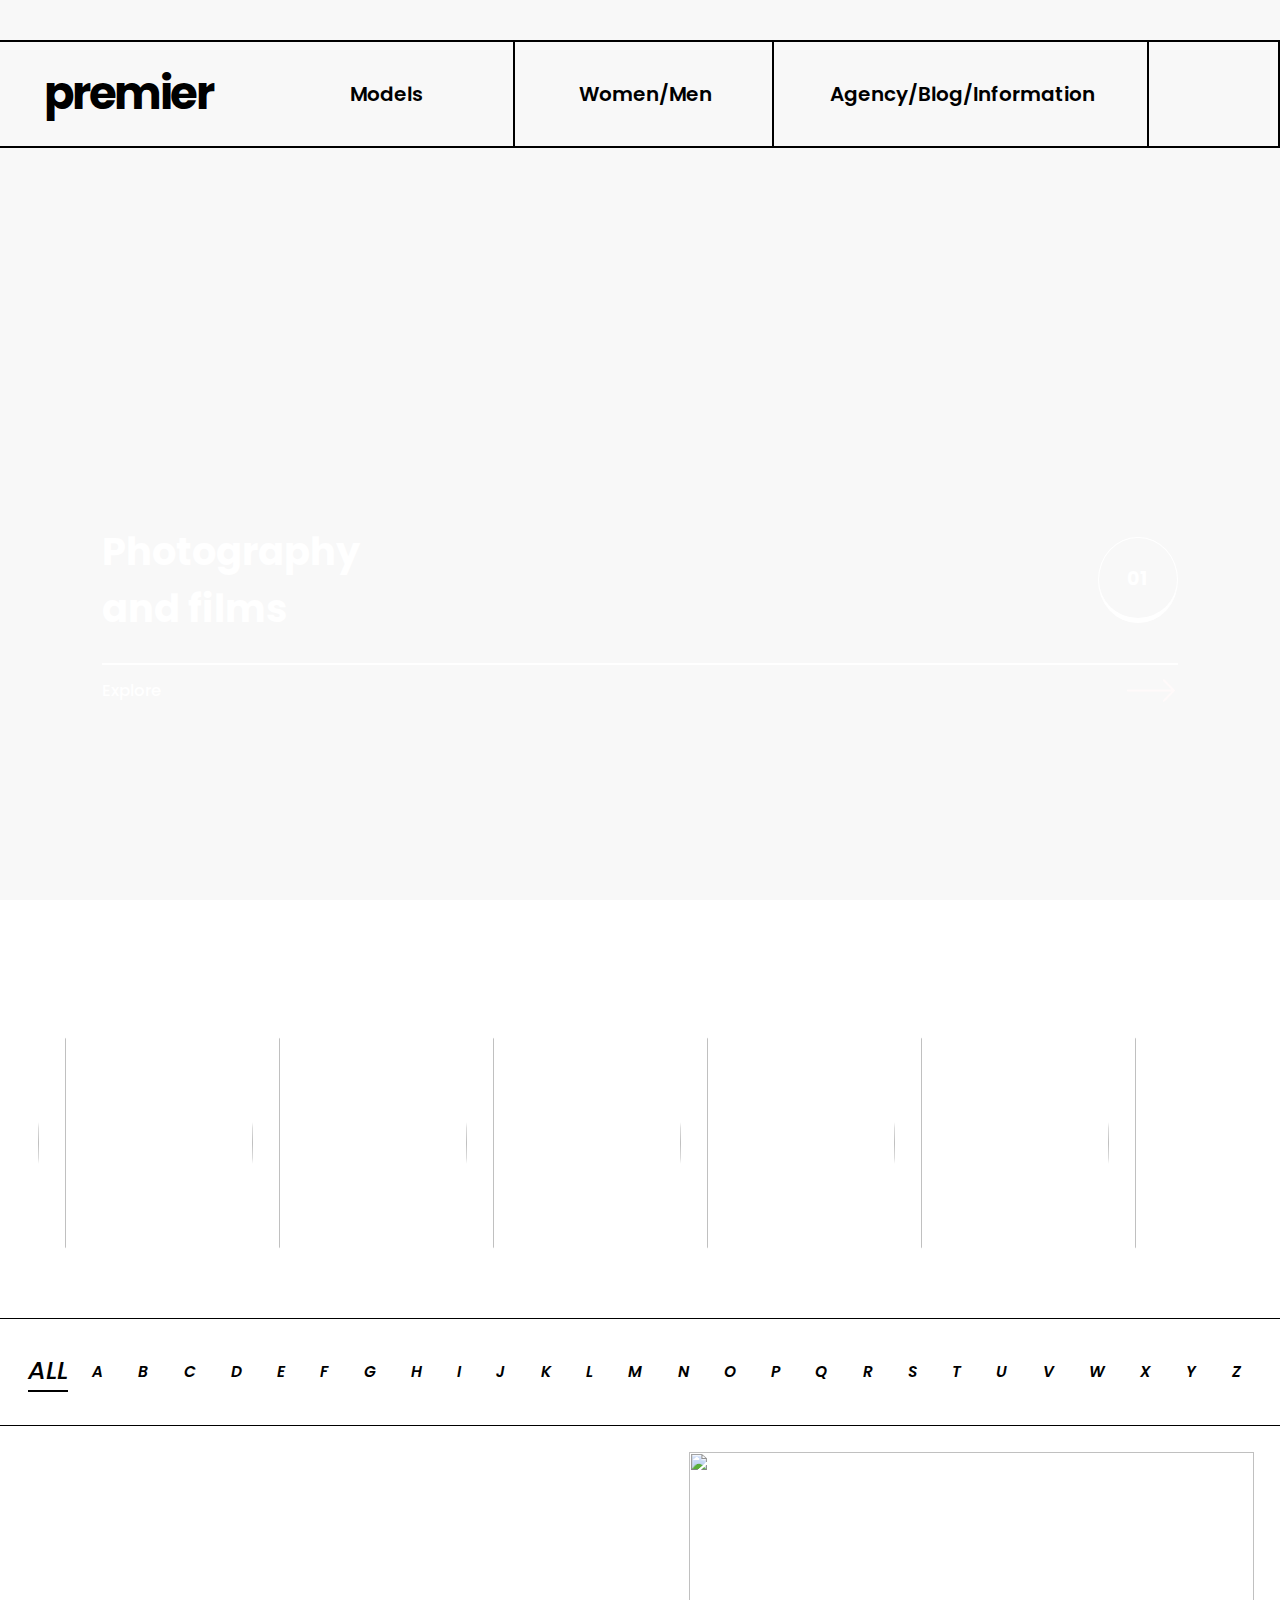
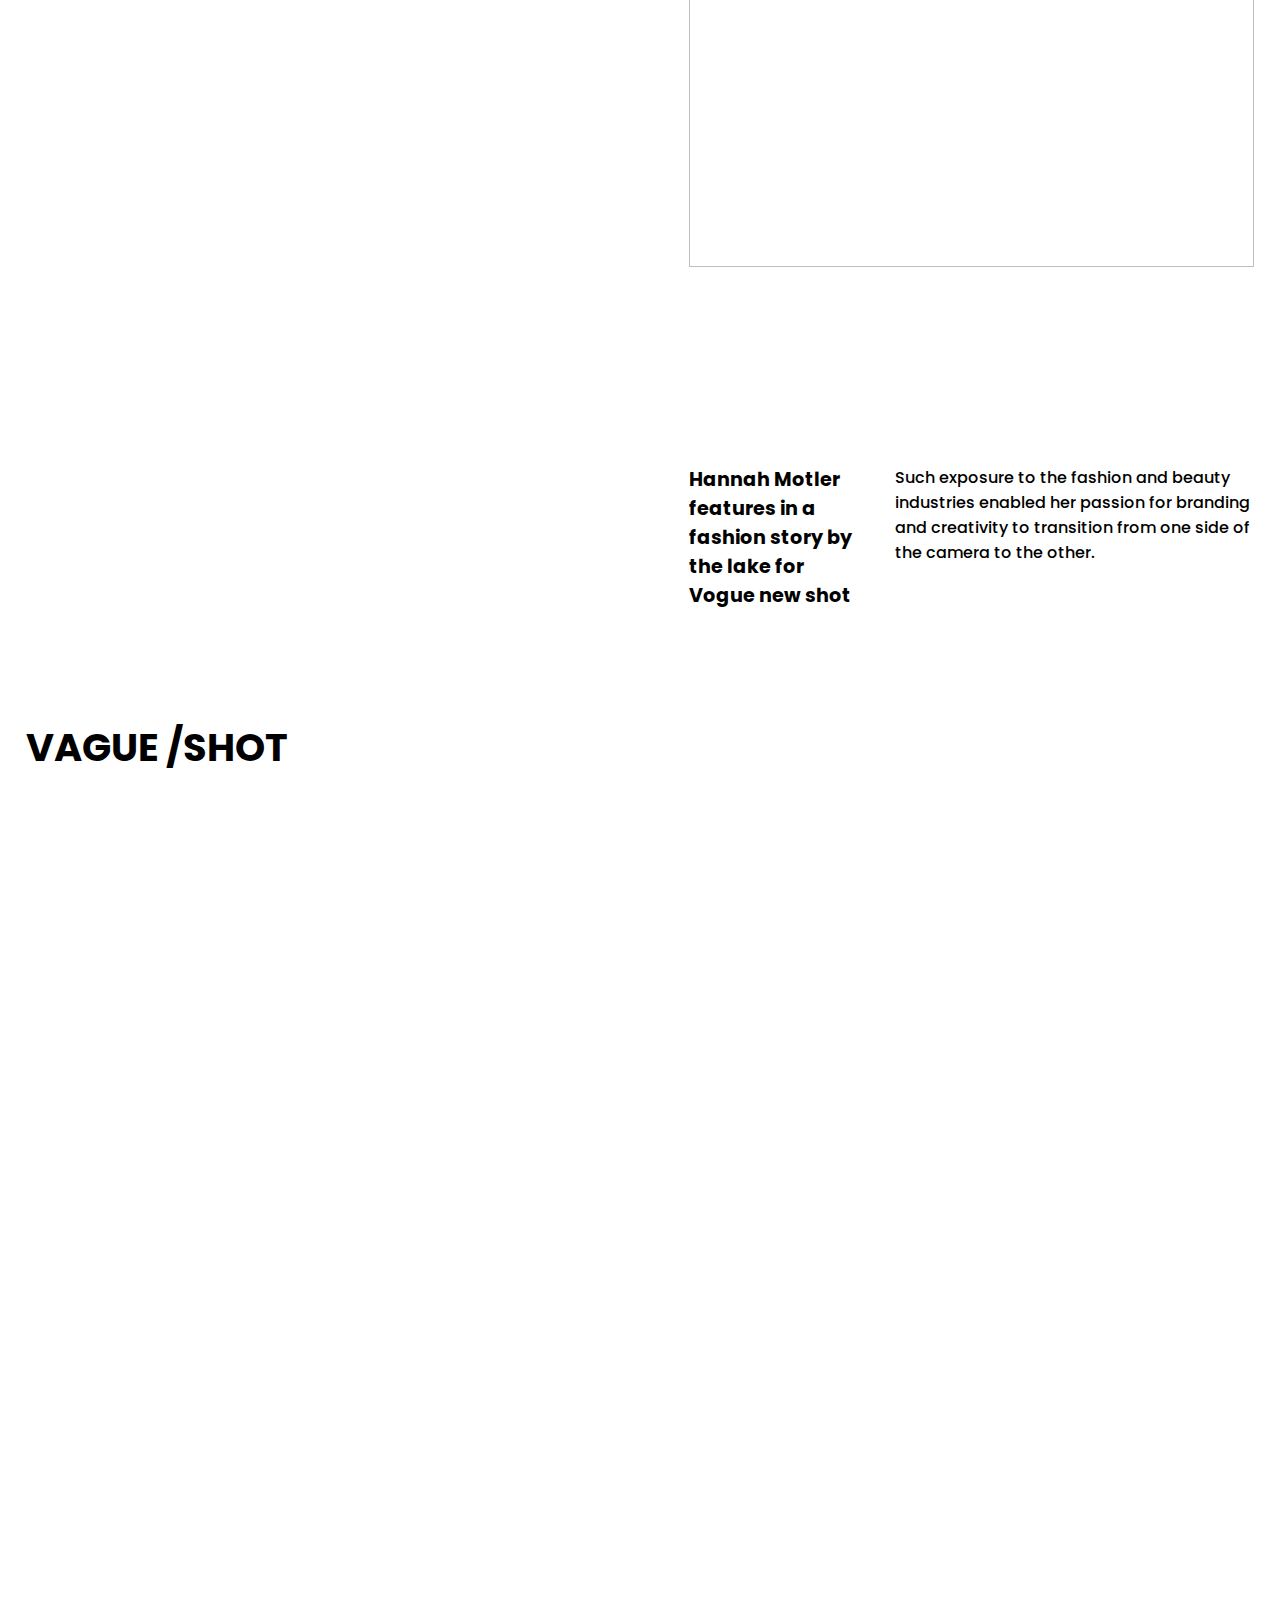
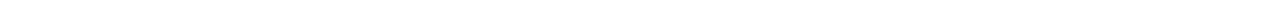
==== Project4/index.html @ aa0d3ef7 "update project4" ====
<!DOCTYPE html>
<html lang="en">
<head>
    <meta charset="UTF-8">
    <meta name="viewport" content="width=device-width, initial-scale=1.0">
    <link rel="stylesheet" href="style.css">
    <link
    href="https://cdn.jsdelivr.net/npm/remixicon@4.2.0/fonts/remixicon.css"
    rel="stylesheet"
    />
    <link rel="preconnect" href="https://fonts.googleapis.com">
    <link rel="preconnect" href="https://fonts.gstatic.com" crossorigin>
    <link href="https://fonts.googleapis.com/css2?family=Poppins:ital,wght@0,100;0,200;0,300;0,400;0,500;0,600;0,700;0,800;0,900;1,100;1,200;1,300;1,400;1,500;1,600;1,700;1,800;1,900&display=swap" rel="stylesheet">
    <title>Document</title>
</head>
<body>
    <div id="main">
        <div id="nav">
            <h1>premier</h1>
            <h2>Models</h2>
            <h2>Women/Men</h2>
            <h2>Agency/Blog/Information</h2>
            <h2><i class="ri-search-line"></i></h2>

        </div>
        <div id="center">
            <div id="content">
                <video autoplay loop muted src="video.mp4"></video>
                <div id="overlay">
                    <div id="over1">
                        <h1>Photography <br>and films</h1>
                        <h2>01</h2>
                    </div>
                    <div id="over2">
                        <h4>Explore</h4>
                        <img src="arrow.png" alt="">
                    </div>
                </div>
            </div>
        </div>
        <div id="scroll">
            <div id="container">
            <img src="https://images.unsplash.com/photo-1534528741775-53994a69daeb?q=80&w=1528&auto=format&fit=crop&ixlib=rb-4.0.3&ixid=M3wxMjA3fDB8MHxwaG90by1wYWdlfHx8fGVufDB8fHx8fA%3D%3D" alt="">
            <img src="https://images.unsplash.com/photo-1492106087820-71f1a00d2b11?q=80&w=1374&auto=format&fit=crop&ixlib=rb-4.0.3&ixid=M3wxMjA3fDB8MHxwaG90by1wYWdlfHx8fGVufDB8fHx8fA%3D%3D" alt="">
            <img src="https://images.unsplash.com/photo-1488426862026-3ee34a7d66df?q=80&w=1374&auto=format&fit=crop&ixlib=rb-4.0.3&ixid=M3wxMjA3fDB8MHxwaG90by1wYWdlfHx8fGVufDB8fHx8fA%3D%3D" alt="">
            <img src="https://images.unsplash.com/photo-1529626455594-4ff0802cfb7e?q=80&w=1374&auto=format&fit=crop&ixlib=rb-4.0.3&ixid=M3wxMjA3fDB8MHxwaG90by1wYWdlfHx8fGVufDB8fHx8fA%3D%3D" alt="">
            <img src="https://images.unsplash.com/photo-1513956589380-bad6acb9b9d4?q=80&w=1374&auto=format&fit=crop&ixlib=rb-4.0.3&ixid=M3wxMjA3fDB8MHxwaG90by1wYWdlfHx8fGVufDB8fHx8fA%3D%3D" alt="">
            <img src="https://images.unsplash.com/photo-1632765854612-9b02b6ec2b15?q=80&w=1372&auto=format&fit=crop&ixlib=rb-4.0.3&ixid=M3wxMjA3fDB8MHxwaG90by1wYWdlfHx8fGVufDB8fHx8fA%3D%3D" alt="">
            </div>
            <div id="container">
            <img src="https://images.unsplash.com/photo-1534528741775-53994a69daeb?q=80&w=1528&auto=format&fit=crop&ixlib=rb-4.0.3&ixid=M3wxMjA3fDB8MHxwaG90by1wYWdlfHx8fGVufDB8fHx8fA%3D%3D" alt="">
            <img src="https://images.unsplash.com/photo-1492106087820-71f1a00d2b11?q=80&w=1374&auto=format&fit=crop&ixlib=rb-4.0.3&ixid=M3wxMjA3fDB8MHxwaG90by1wYWdlfHx8fGVufDB8fHx8fA%3D%3D" alt="">
            <img src="https://images.unsplash.com/photo-1488426862026-3ee34a7d66df?q=80&w=1374&auto=format&fit=crop&ixlib=rb-4.0.3&ixid=M3wxMjA3fDB8MHxwaG90by1wYWdlfHx8fGVufDB8fHx8fA%3D%3D" alt="">
            <img src="https://images.unsplash.com/photo-1529626455594-4ff0802cfb7e?q=80&w=1374&auto=format&fit=crop&ixlib=rb-4.0.3&ixid=M3wxMjA3fDB8MHxwaG90by1wYWdlfHx8fGVufDB8fHx8fA%3D%3D" alt="">
            <img src="https://images.unsplash.com/photo-1513956589380-bad6acb9b9d4?q=80&w=1374&auto=format&fit=crop&ixlib=rb-4.0.3&ixid=M3wxMjA3fDB8MHxwaG90by1wYWdlfHx8fGVufDB8fHx8fA%3D%3D" alt="">
            <img src="https://images.unsplash.com/photo-1632765854612-9b02b6ec2b15?q=80&w=1372&auto=format&fit=crop&ixlib=rb-4.0.3&ixid=M3wxMjA3fDB8MHxwaG90by1wYWdlfHx8fGVufDB8fHx8fA%3D%3D" alt="">
            </div>
            
        </div>
        <div id="alphabet">
            <h5>ALL</h5>
            <h6>A</h6>
            <h6>B</h6>
            <h6>C</h6>
            <h6>D</h6>
            <h6>E</h6>
            <h6>F</h6>
            <h6>G</h6>
            <h6>H</h6>
            <h6>I</h6>
            <h6>J</h6>
            <h6>K</h6>
            <h6>L</h6>
            <h6>M</h6>
            <h6>N</h6>
            <h6>O</h6>
            <h6>P</h6>
            <h6>Q</h6>
            <h6>R</h6>
            <h6>S</h6>
            <h6>T</h6>
            <h6>U</h6>
            <h6>V</h6>
            <h6>W</h6>
            <h6>X</h6>
            <h6>Y</h6>
            <h6>Z</h6>
        </div>
        <div id="page2">
            <div id="page2-part1">
                <h1>VAGUE /SHOT </h1>
            </div>
            <div id="page2-part2">
                <img src="https://images.unsplash.com/photo-1508186225823-0963cf9ab0de?q=80&w=1374&auto=format&fit=crop&ixlib=rb-4.0.3&ixid=M3wxMjA3fDB8MHxwaG90by1wYWdlfHx8fGVufDB8fHx8fA%3D%3D" alt="">
                <div id="page2-text">
                    <h3>Hannah Motler <br>features in a <br>fashion story by <br> the lake for <br> Vogue new shot </h3>
                    <h4>Such exposure to the fashion and beauty industries enabled her passion for branding and creativity to transition from one side of the camera to the other.</h4>
                </div>
            </div>
        </div>
        <div id="page3">
            <div id="page3-part1"></div>
            <div id="page3-part2">
            </div>
        </div>
    </div>
</body>
</html>
---- Project4/style.css ----
* {
    margin: 0;
    padding: 0;
    box-sizing: border-box;
    font-family: "Poppins";
}
html, body {
    height: 100%;
    width: 100%;
}
#main{
    height: 100%;
    width: 100%;
    background-color: #f8f8f8;
    padding: 0.1px;
}
#nav{
    height: 12vh;
    width: 100%;
    /* background-color: red; */
    margin-top: 40px;
    border-bottom: 2px solid #000;
    border-top: 2px solid #000;
    display: flex;
    align-items: center;
    justify-content: space-between;
}

#nav h1 {
    /* background-color: blue; */
    height: 100%;
    width: 20%;
    display: flex;
    justify-content: center;
    align-items: center;
    font-size: 45px;
    letter-spacing: -2.5px;
    /* font-family: "monument"; */
}
#nav h2 {
    /* background-color: blue; */
    height: 100%;
    width: 20%;
    display: flex;
    justify-content: center;
    align-items: center;
    border-right: 2px solid #000;
    font-size: 20px;
    font-weight: 600;
}
#nav h2:nth-last-child(2){
    width: 29%;
}
#nav h2:nth-last-child(1){
    width: 10%;
}

#center {
    height: 90%;
    width: 100%;
    /* background-color: red ; */
    padding: 5vw;
    position: relative;
}
#content  {
    height: 100%;
    width: 100%;
    /* background-color: black; */
    position: relative;
}

#content video {
    height: 100%;
    width: 100%;
    object-fit: cover;
}
#overlay {
    height: 60%;
    width: 100%;
    position: absolute;
    bottom: 0;
    /* background-color: red; */
    padding: 3vw;
    color: #fff;
}
#over1{
    display: flex;
    justify-content: space-between;
    align-items: center;
    margin-bottom: 2vw;
}
#over1 h1{
    font-weight: bolder;
    font-size: 3vw;
    /* mix-blend-mode: difference; */
}

#over1 h2{
    font-size: 1.5vw;
    padding: 2vw 2.2vw;
    border: 1px solid #fff;
    border-bottom: 5px solid #fff;
    border-radius: 50%;
}
#over2{
    display: flex;
    justify-content: space-between;
    align-items: center;
    border-top: 2px solid #fff;
    /* padding: 0vw 0; */
}
#over2 h4 {
    font-size: 1.3vw;
    font-weight: 500;
}
#over2 img {
    height: 4vw;
}

#scroll{
    height: 40vh;
    width: 100%;
    /* background-color: red; */
    white-space: nowrap;
    overflow-x: hidden;
    overflow-y: hidden;
}

#container {
    height: 100%;
    width: 100%;
    /* background-color: blue; */
    display: inline-block;
    padding: 2vw;
    animation-name: anime;
    animation-duration: 5s;
    animation-iteration-count: infinite;
    animation-timing-function: linear;
}
#scroll  img{
    /* display: none; */
    height: 95%;
    width: 15%;
    border-radius: 50%;
    margin: 1vw;
    object-fit: cover;
    object-position: 0 50%; 
}

@keyframes anime {
    from{
        transform: translateX(0);
    }
    to{
        transform: translateX(-100%);
    }
}
#alphabet {
    height: 12vh;
    width: 100%;
    /* background-color: red; */
    display: flex;
    justify-content: center;
    align-items: center;
    gap: 1vw;
    /* padding: 1.5vw; */
    border-top: 1.5px solid black;
    border-bottom: 1.5px solid black;
}
#alphabet h5 {
    font-size: 2vw;
    font-style: italic;
    font-weight: 500;
    border-bottom: 2px solid #000;
}
#alphabet h6 {
    font-size: 1.2vw;
    font-style: italic;
    font-weight: 600;
    /* background-color: yellow; */
    padding: 0.6vw 0.8vw;
    border-radius: 50%;
    cursor: pointer;
    border: 1px solid #00000000;
    transition: all ease 0.2s;
}
#alphabet h6:hover{
    border: 1px solid #000;

}
#page2{
    height: 100%;
    width: 100%;
    display: flex;
    justify-content: space-between;
    align-items: center;
    padding: 2vw;
}
#page2-part1{
    height: 100%;
    width: 50%;
    background-image: url(https://images.unsplash.com/photo-1506794778202-cad84cf45f1d?q=80&w=1374&auto=format&fit=crop&ixlib=rb-4.0.3&ixid=M3wxMjA3fDB8MHxwaG90by1wYWdlfHx8fGVufDB8fHx8fA%3D%3D);
    background-position: top;
    background-size: cover;
    position: relative;
}
#page2-part1 h1{
    width: 100%;
    font-size: 3vw;
    position: absolute;
    top: 100%;
    /* background-color: yellow; */
    margin-top: 1.5vw;
}
#page2-part2{
    height: 100%;
    width: 46%;
}
#page2-part2 img{
    height: 70%;
    width: 100%;
    object-fit: cover;
}
#page2-text {
    display: flex;
    align-items: flex-start;
    justify-content: space-between;
    /* padding: 1vw; */
    padding-top: 1.5vw;
}
#page2-text h3{
    font-size: 1.5vw;
    width: 40%;
}
#page2-text h4 {
    /* padding: 3vw; */
    width: 70%;
    font-weight: 500;
}
#page3{
    height: 100%;
    width: 100%;
    display: flex;
    justify-content: space-between;
}
#page3-part1{
    height: 100%;
    width: 40%;
}
#page3-part2 {
    height: 100%;
    width: 60%;
    background-image: url(https://images.unsplash.com/photo-1524548209323-6fb4a0d4a4a3?q=80&w=1376&auto=format&fit=crop&ixlib=rb-4.0.3&ixid=M3wxMjA3fDB8MHxwaG90by1wYWdlfHx8fGVufDB8fHx8fA%3D%3D);
    background-size: cover;

}
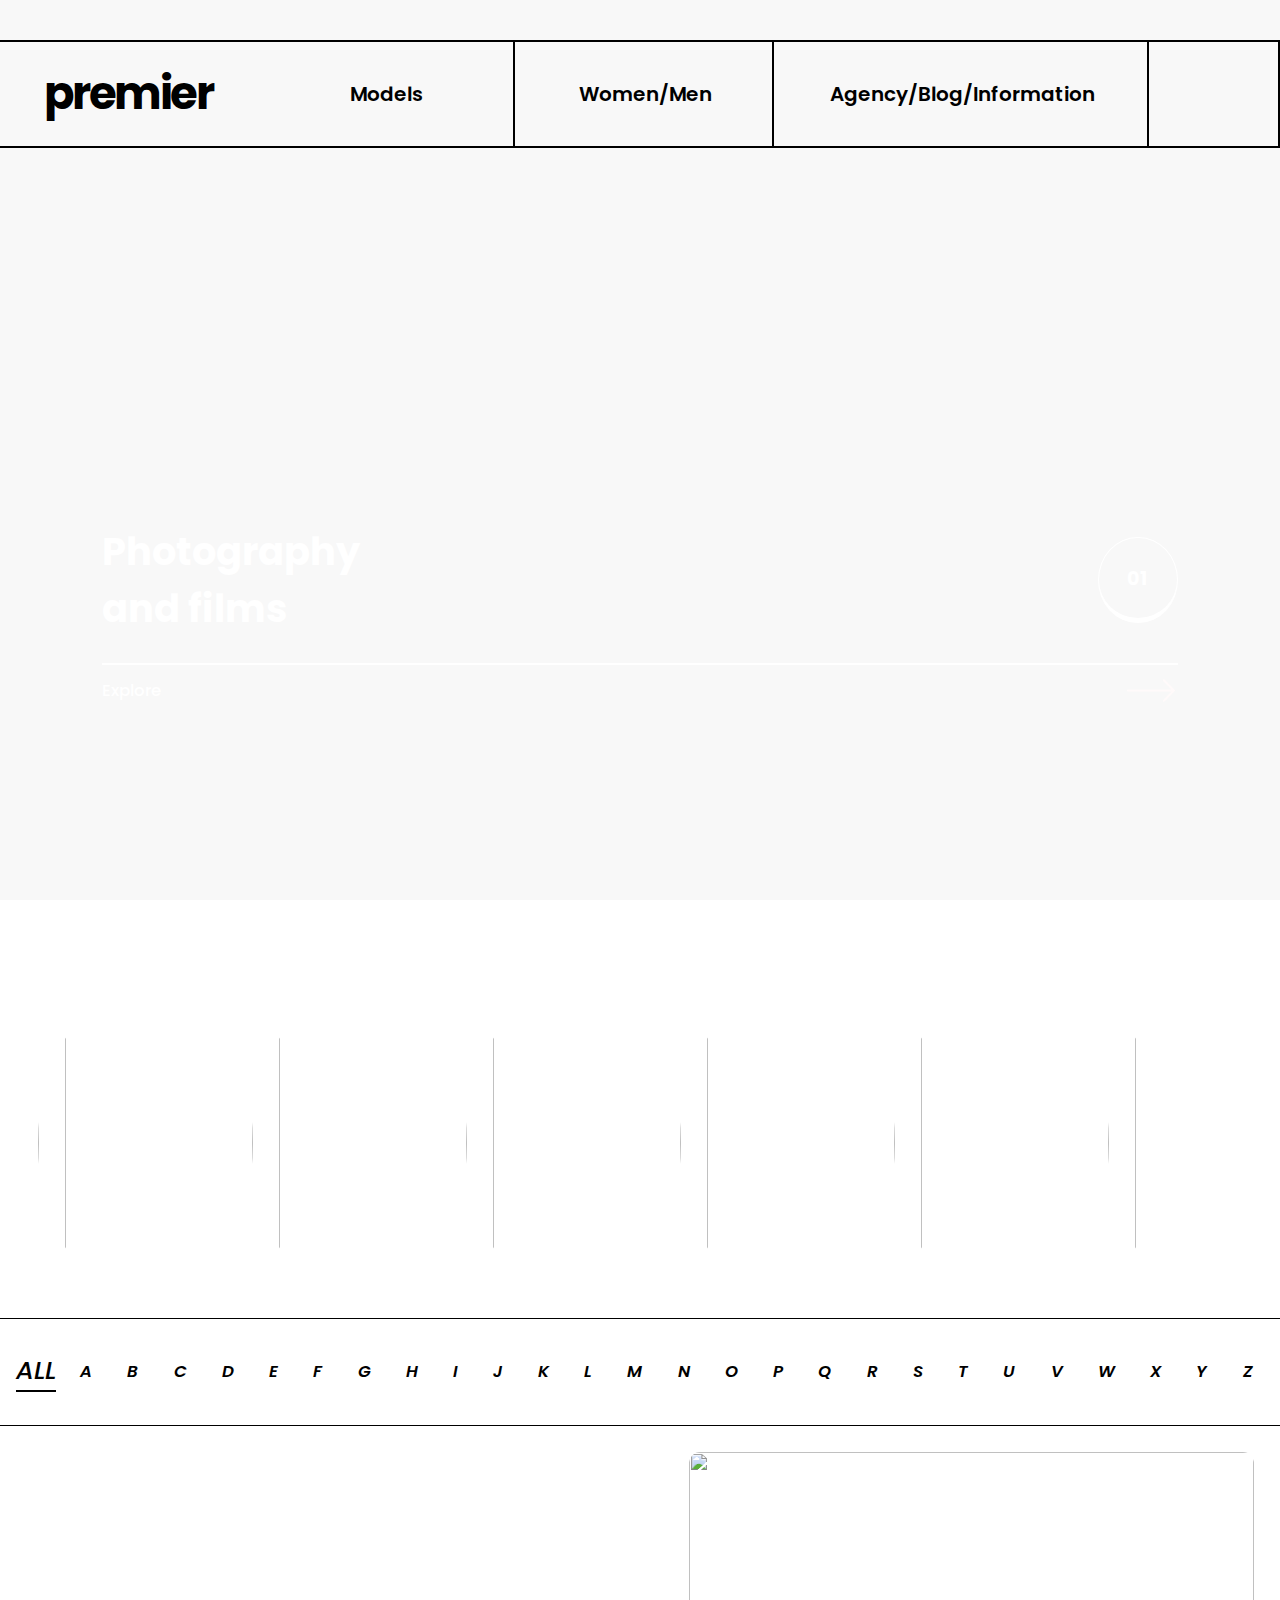
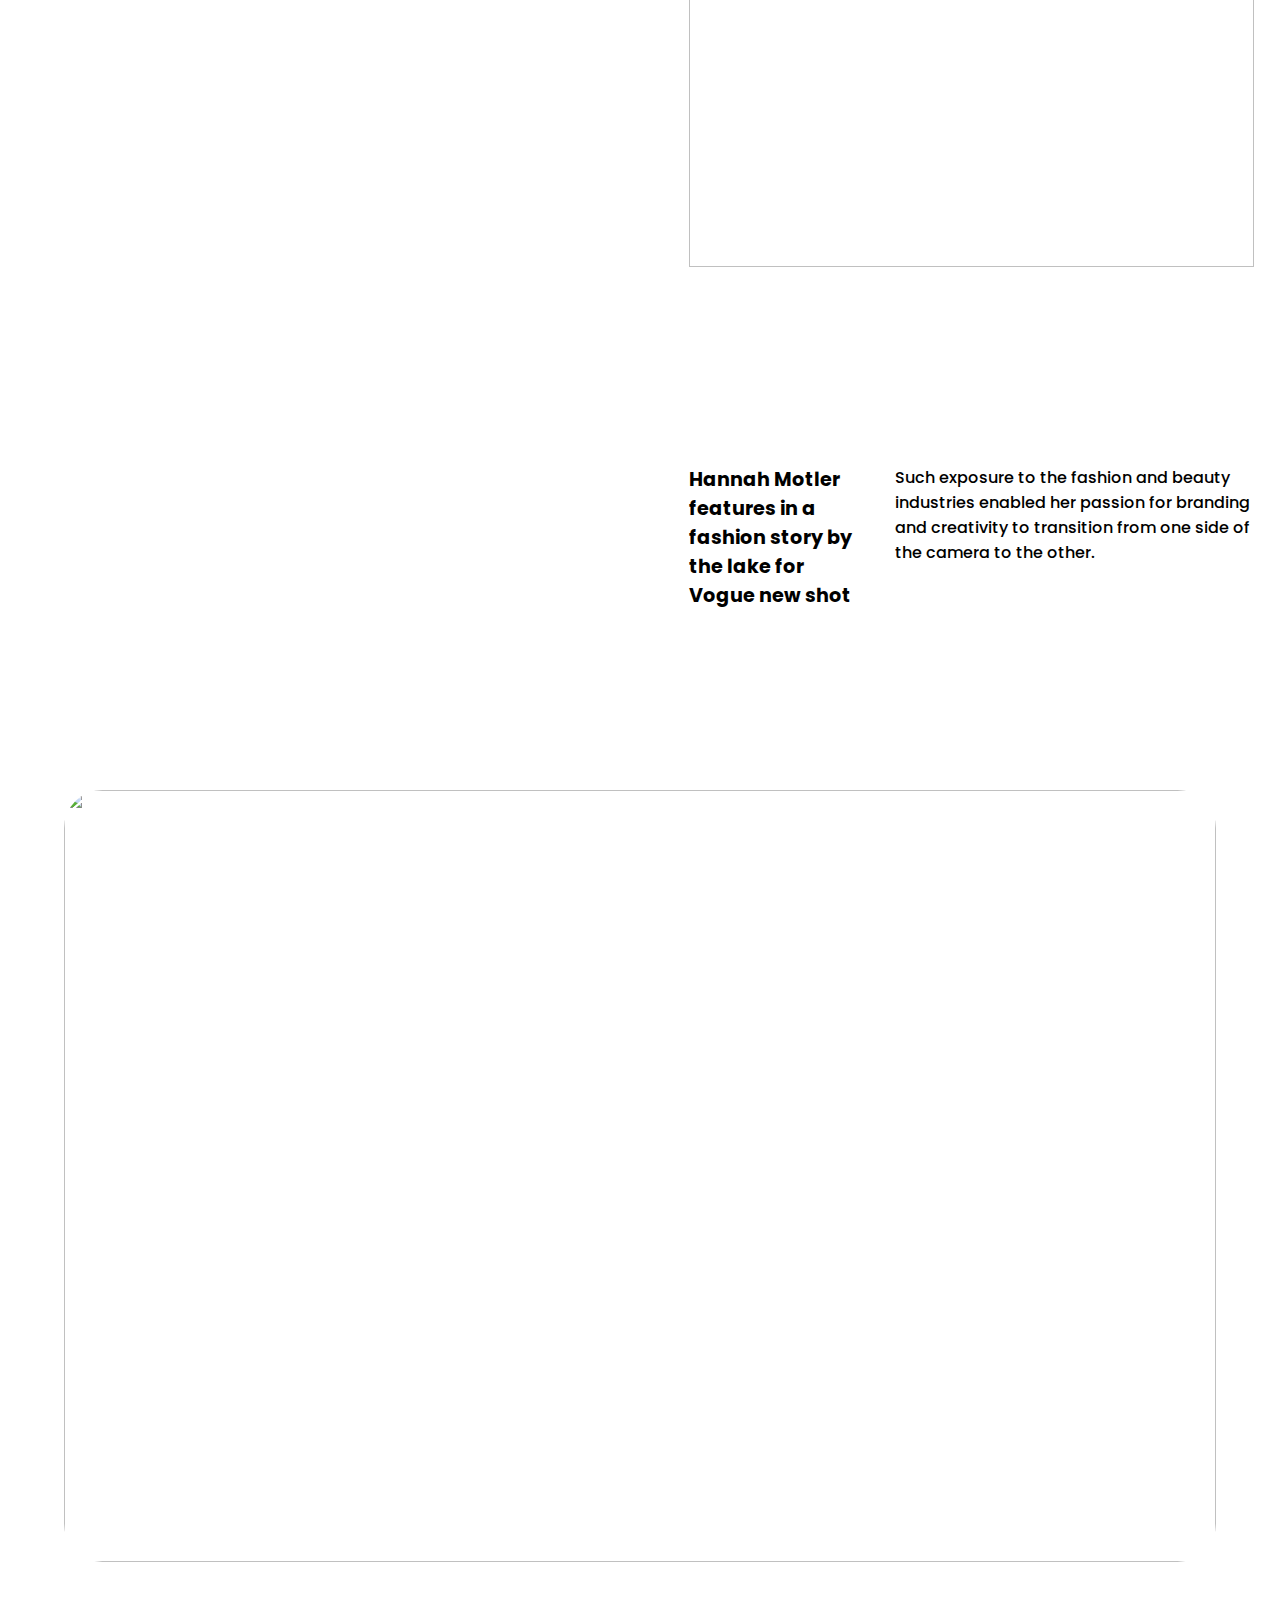
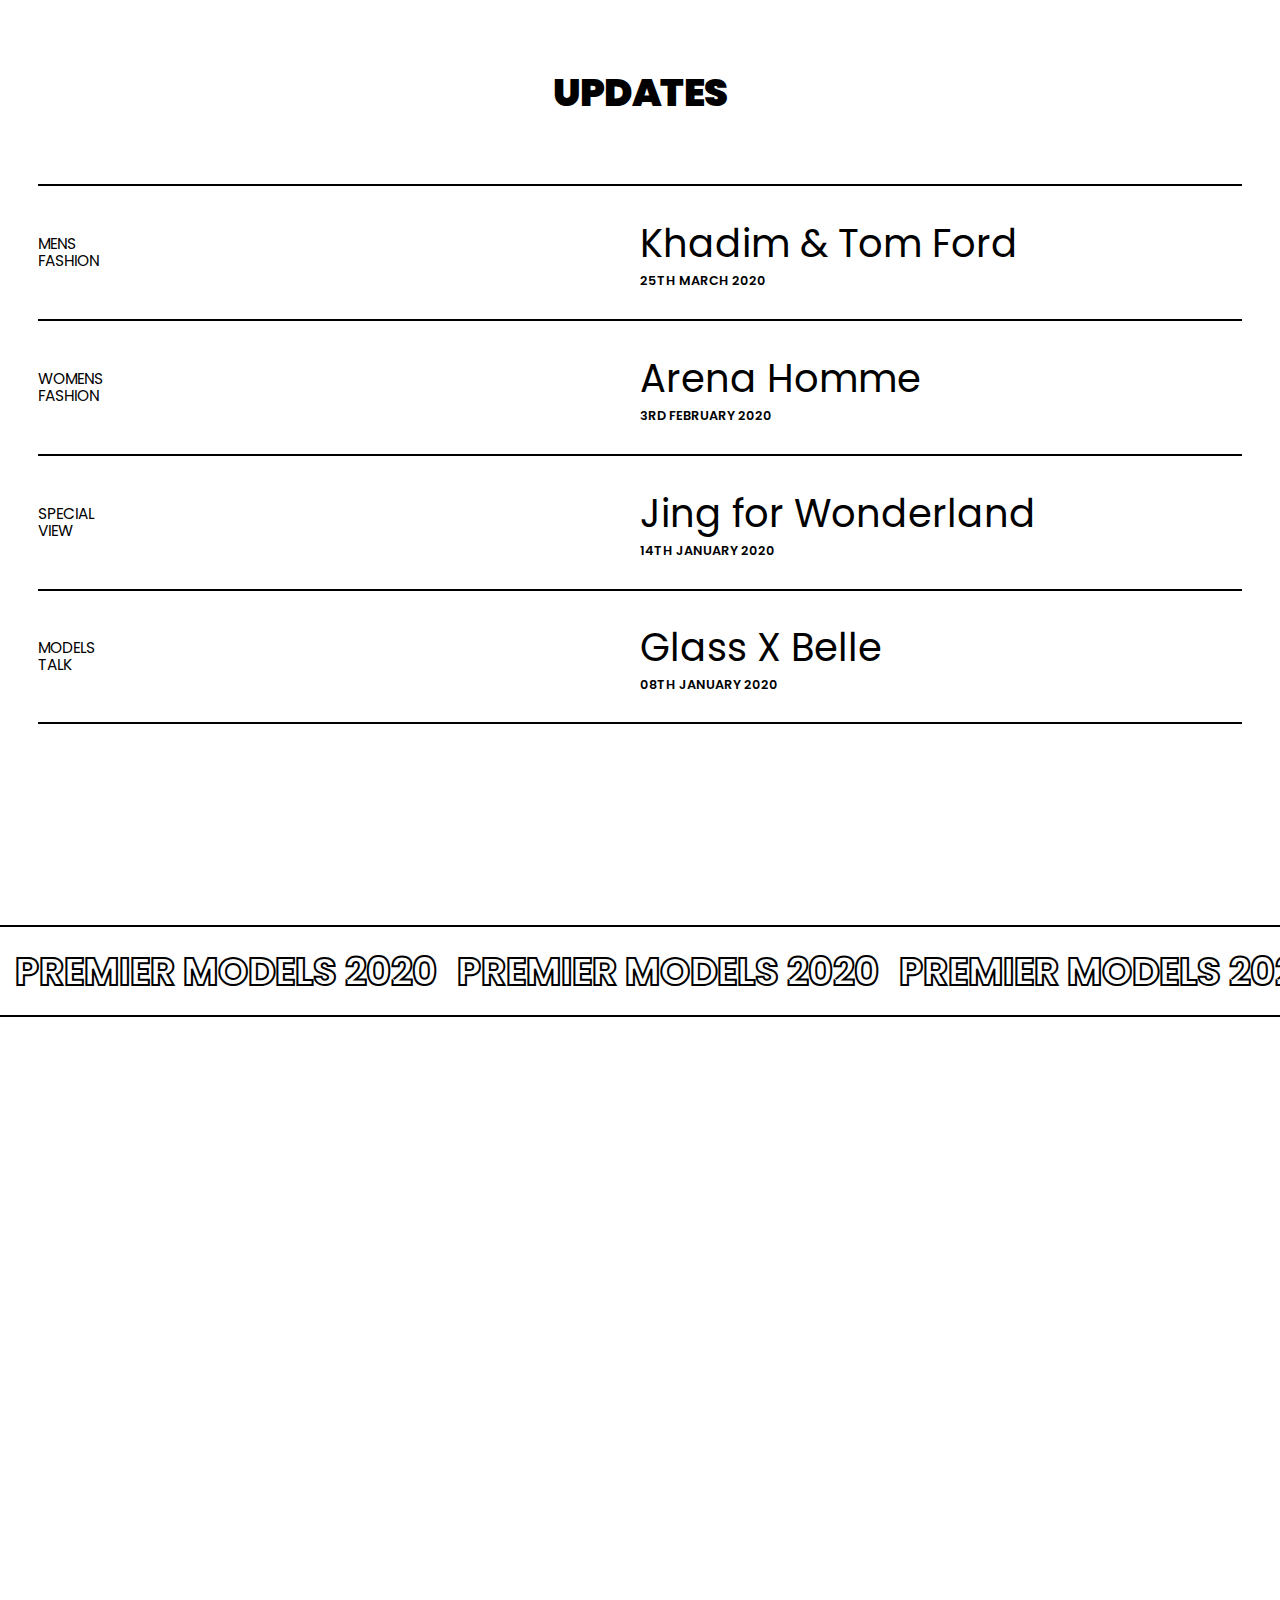
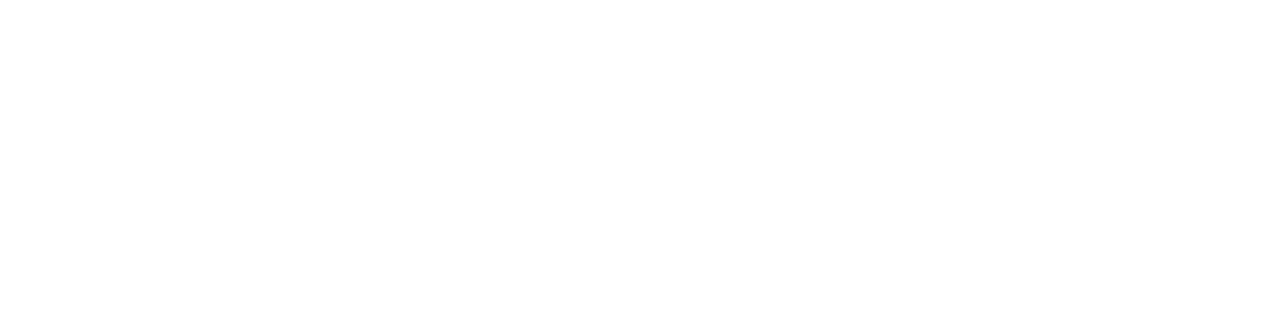
==== commit 3ce99116: "update project4" ====
--- a/Project4/index.html
+++ b/Project4/index.html
@@ -88,7 +88,7 @@
         </div>
         <div id="page2">
             <div id="page2-part1">
-                <h1>VAGUE /SHOT </h1>
+                <!-- <h1>VAGUE /SHOT </h1> -->
             </div>
             <div id="page2-part2">
                 <img src="https://images.unsplash.com/photo-1508186225823-0963cf9ab0de?q=80&w=1374&auto=format&fit=crop&ixlib=rb-4.0.3&ixid=M3wxMjA3fDB8MHxwaG90by1wYWdlfHx8fGVufDB8fHx8fA%3D%3D" alt="">
@@ -99,10 +99,51 @@
             </div>
         </div>
         <div id="page3">
-            <div id="page3-part1"></div>
-            <div id="page3-part2">
+            <img src="https://images.unsplash.com/photo-1469334031218-e382a71b716b?q=80&w=1470&auto=format&fit=crop&ixlib=rb-4.0.3&ixid=M3wxMjA3fDB8MHxwaG90by1wYWdlfHx8fGVufDB8fHx8fA%3D%3D" alt="">
+        </div>
+        <div id="page4">
+            <h1>Updates</h1>
+            <div class="elem">
+                <img src="https://images.unsplash.com/photo-1507003211169-0a1dd7228f2d?q=80&w=1374&auto=format&fit=crop&ixlib=rb-4.0.3&ixid=M3wxMjA3fDB8MHxwaG90by1wYWdlfHx8fGVufDB8fHx8fA%3D%3D" alt="">
+                <h4>Mens Fashion</h4>
+                <div class="elem-part2">  
+                    <h1>Khadim & Tom Ford</h1>
+                    <h5>25th March 2020</h5>
+                </div>
+            </div>
+            <div class="elem">
+                <img src="https://images.unsplash.com/photo-1531746020798-e6953c6e8e04?q=80&w=1528&auto=format&fit=crop&ixlib=rb-4.0.3&ixid=M3wxMjA3fDB8MHxwaG90by1wYWdlfHx8fGVufDB8fHx8fA%3D%3D" alt="">
+                <h4>Womens Fashion</h4>
+                <div class="elem-part2">  
+                    <h1>Arena Homme</h1>
+                    <h5>3rd february 2020</h5>
+                </div>
+            </div>
+            <div class="elem">
+                <img src="https://images.unsplash.com/photo-1544005313-94ddf0286df2?q=80&w=1376&auto=format&fit=crop&ixlib=rb-4.0.3&ixid=M3wxMjA3fDB8MHxwaG90by1wYWdlfHx8fGVufDB8fHx8fA%3D%3D" alt="">
+                <h4>Special view</h4>
+                <div class="elem-part2">  
+                    <h1>Jing for Wonderland</h1>
+                    <h5>14th january 2020</h5>
+                </div>
+            </div>
+            <div class="elem">
+                <img src="https://images.unsplash.com/photo-1534528741775-53994a69daeb?q=80&w=1528&auto=format&fit=crop&ixlib=rb-4.0.3&ixid=M3wxMjA3fDB8MHxwaG90by1wYWdlfHx8fGVufDB8fHx8fA%3D%3D" alt="">
+                <h4>Models talk</h4>
+                <div class="elem-part2">  
+                    <h1>Glass X Belle</h1>
+                    <h5>08th january 2020</h5>
+                </div>
             </div>
         </div>
+        <div id="marque">
+            <h1>Premier Models 2020</h1>
+            <h1>Premier Models 2020</h1>
+            <h1>Premier Models 2020</h1>
+            <h1>Premier Models 2020</h1>
+            <h1>Premier Models 2020</h1>
+        </div>
+        <div id="footer"></div>
     </div>
 </body>
 </html>--- a/Project4/style.css
+++ b/Project4/style.css
@@ -145,8 +145,11 @@
     margin: 1vw;
     object-fit: cover;
     object-position: 0 50%; 
-}
-
+    transition: transform 0.3s ease-in-out;
+}
+#scroll:hover  img{
+    transform: scale(1.1);
+}
 @keyframes anime {
     from{
         transform: translateX(0);
@@ -174,7 +177,7 @@
     border-bottom: 2px solid #000;
 }
 #alphabet h6 {
-    font-size: 1.2vw;
+    font-size: 1.3vw;
     font-style: italic;
     font-weight: 600;
     /* background-color: yellow; */
@@ -182,11 +185,11 @@
     border-radius: 50%;
     cursor: pointer;
     border: 1px solid #00000000;
-    transition: all ease 0.2s;
+    transition: transform 0.3s ease-in-out;
 }
 #alphabet h6:hover{
     border: 1px solid #000;
-
+    transform: scale(1.4);
 }
 #page2{
     height: 100%;
@@ -203,15 +206,9 @@
     background-position: top;
     background-size: cover;
     position: relative;
-}
-#page2-part1 h1{
-    width: 100%;
-    font-size: 3vw;
-    position: absolute;
-    top: 100%;
-    /* background-color: yellow; */
-    margin-top: 1.5vw;
-}
+    border-radius: 2%;
+}
+
 #page2-part2{
     height: 100%;
     width: 46%;
@@ -220,6 +217,7 @@
     height: 70%;
     width: 100%;
     object-fit: cover;
+    border-radius: 2%;
 }
 #page2-text {
     display: flex;
@@ -237,20 +235,119 @@
     width: 70%;
     font-weight: 500;
 }
+
+
 #page3{
     height: 100%;
     width: 100%;
-    display: flex;
-    justify-content: space-between;
-}
-#page3-part1{
-    height: 100%;
-    width: 40%;
-}
-#page3-part2 {
-    height: 100%;
-    width: 60%;
-    background-image: url(https://images.unsplash.com/photo-1524548209323-6fb4a0d4a4a3?q=80&w=1376&auto=format&fit=crop&ixlib=rb-4.0.3&ixid=M3wxMjA3fDB8MHxwaG90by1wYWdlfHx8fGVufDB8fHx8fA%3D%3D);
-    background-size: cover;
-
+}
+#page3 img {
+    height: 100%;
+    width: 100%;
+    object-fit: cover;
+    padding: 5vw;
+    object-position: 30% 30%;
+    border-radius: 8vw;
+    transition: transform .5s ease;
+}
+#page3:hover img {
+    transform: scale(1.1);
+}
+#page4 {
+    height: 100%;
+    width: 100%;
+    position: relative;
+    padding: 3vw 3vw;
+}
+#page4>h1 {
+    text-align: center;
+    font-weight: 900;
+    text-transform: uppercase;
+    font-size: 3vw;
+    letter-spacing: -.1vw;
+    margin-bottom: 7vh;
+}
+.elem{
+    height: 15vh;
+    width: 100%;
+    /* background-color: red; */
+    border-top: 2px solid black;
+    display: flex;
+    align-items: center;
+    justify-content: space-between;
+    position: relative;
+}
+.elem img{
+    position: absolute;
+    height: 14vh;
+    width: 7vw;
+    border-radius: 50%;
+    left: 13%;
+    object-fit: cover;
+    object-position: 30% 30%;
+    transition: all ease .5s;
+    opacity: 0;
+}
+.elem:nth-last-child(1){
+    border-bottom: 2px solid black;
+}
+.elem .elem-part2 {
+    width: 50%;
+}
+.elem-part2 h1 {
+    font-size: 3vw;
+    font-weight: 400;
+}
+.elem-part2 h5{
+    font-size: 1vw;
+    font-weight: 600;
+    text-transform: uppercase;
+}
+.elem h4 {
+    width: 6%;
+    font-size: 1.2vw;
+    line-height: 112%;
+    font-weight: 400;
+    text-transform: uppercase;
+}
+.elem:hover img{
+    opacity: 1;
+    left: 25%;
+}
+
+#marque {
+    /* height: 12vh; */
+    width: 100%;
+    /* background: red; */
+    padding: 1.2vw;
+    white-space: nowrap;
+    overflow-x: hidden;
+    overflow-y: hidden;
+    border-top: 2px solid black;
+    border-bottom: 2px solid black;
+}
+#marque h1 {
+    display: inline-block;
+    font-size: 3vw;
+    text-transform: uppercase;
+    -webkit-text-stroke: 2px black;
+    color: transparent;
+    margin-right: 16px;
+    animation: move;
+    animation-duration: 3s;
+    animation-iteration-count: infinite;
+    animation-timing-function: linear;
+
+}
+@keyframes move {
+    from{
+        transform: translate(0);
+    }
+    to{
+        transform: translate(calc(-100% - 20px));
+    }
+}
+#footer{
+    height: 100%;
+    width: 100%;
 }